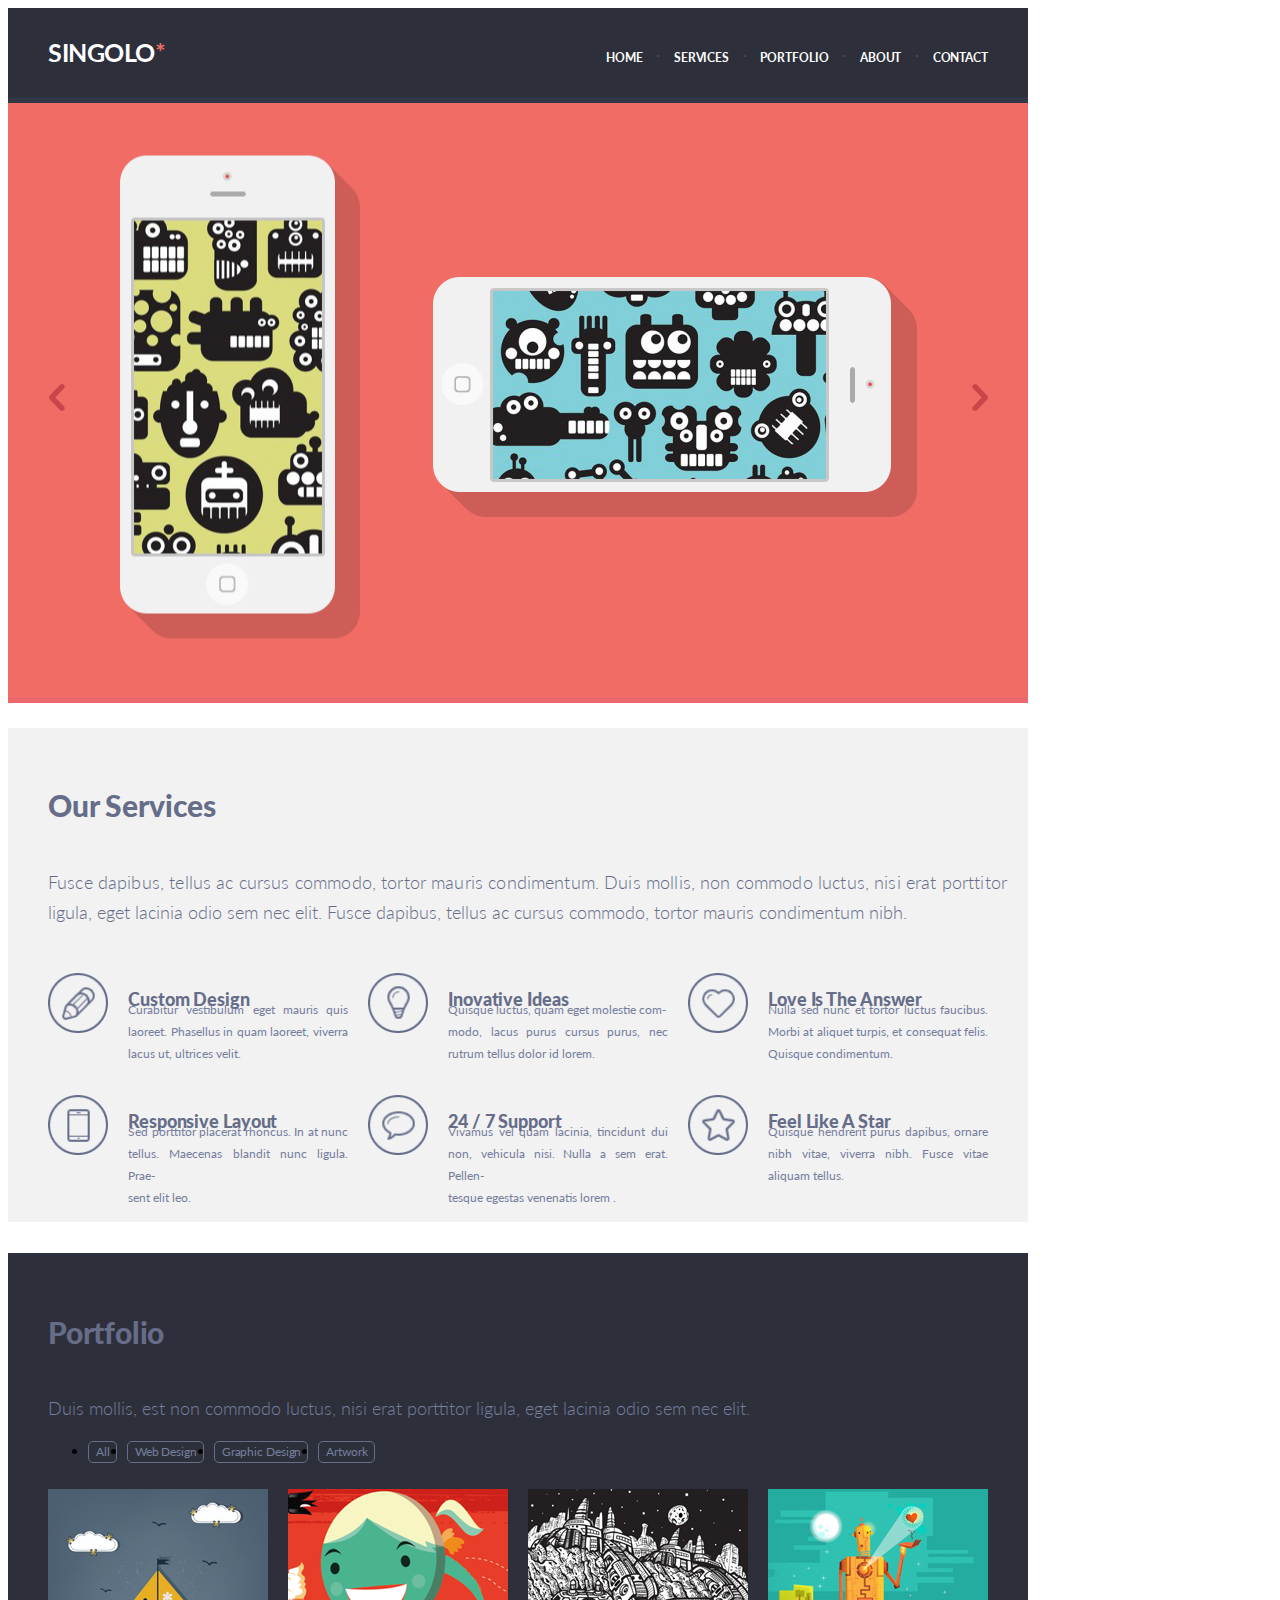
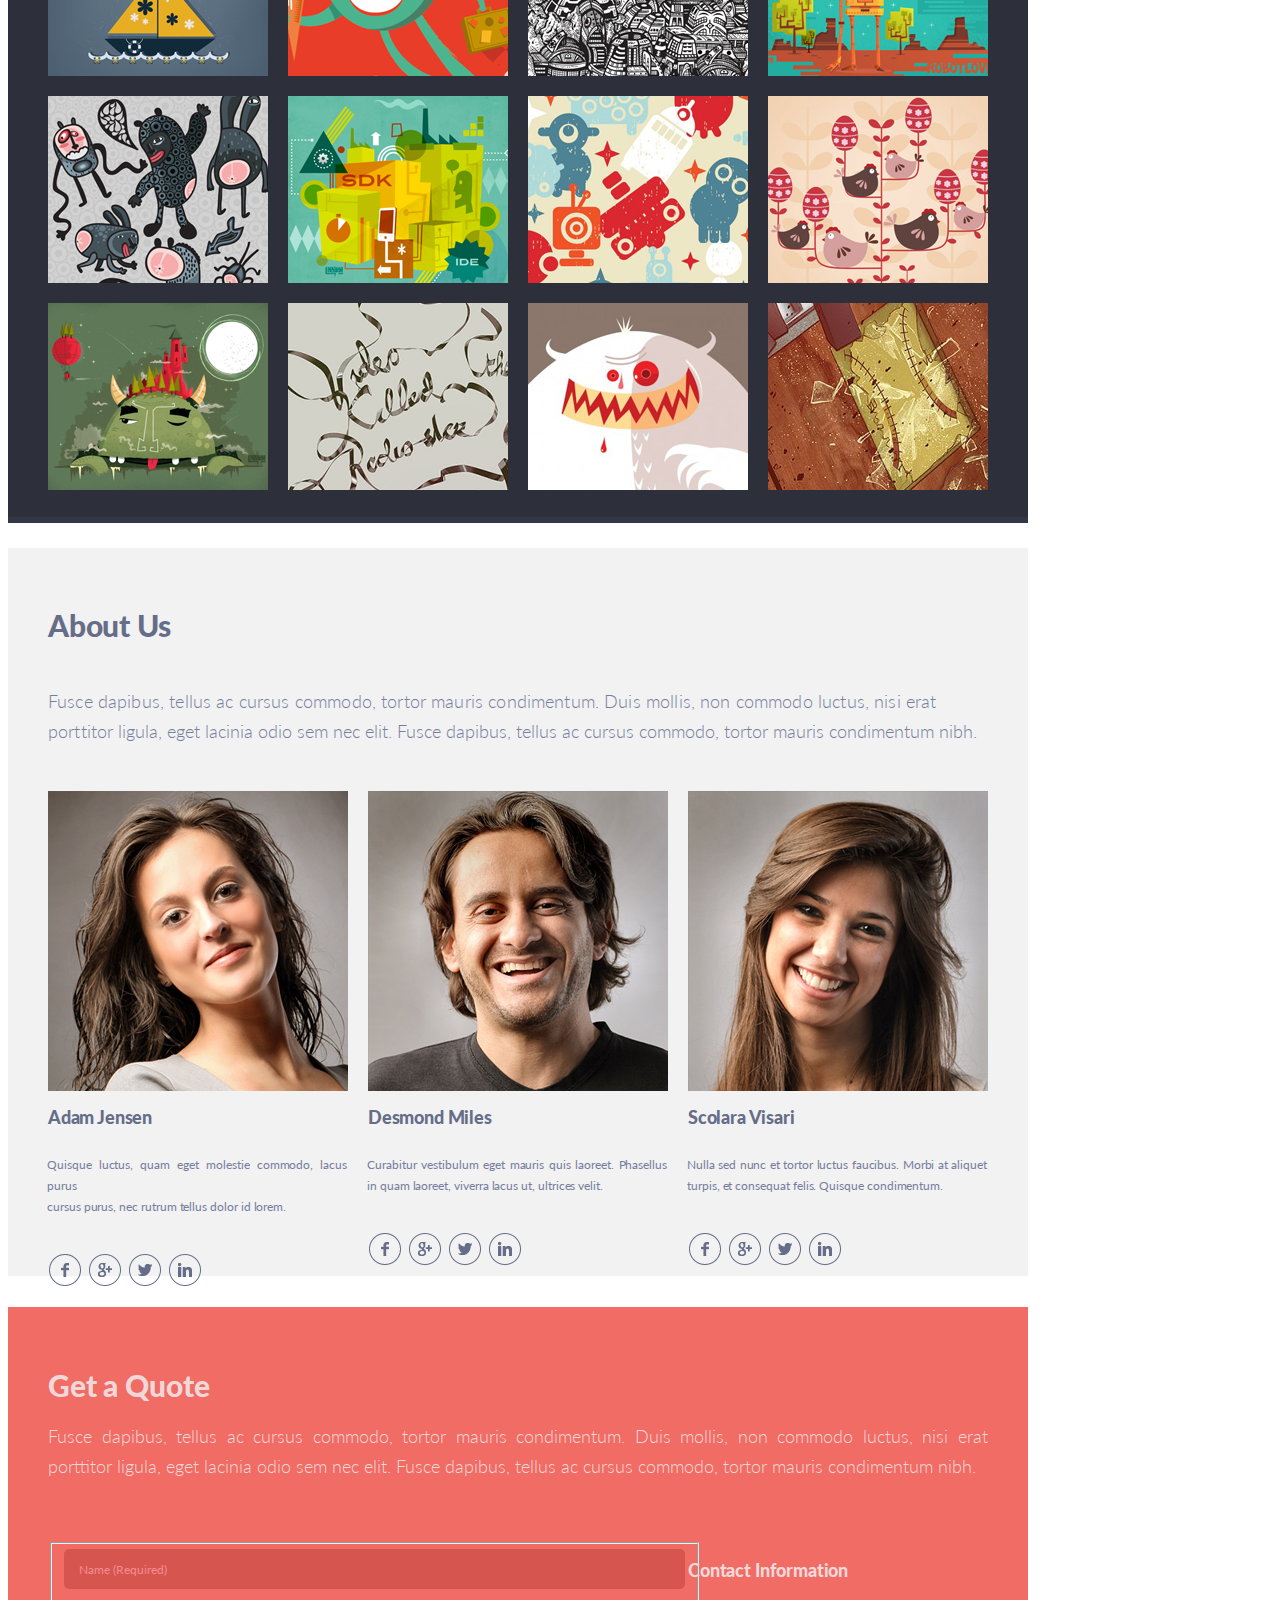
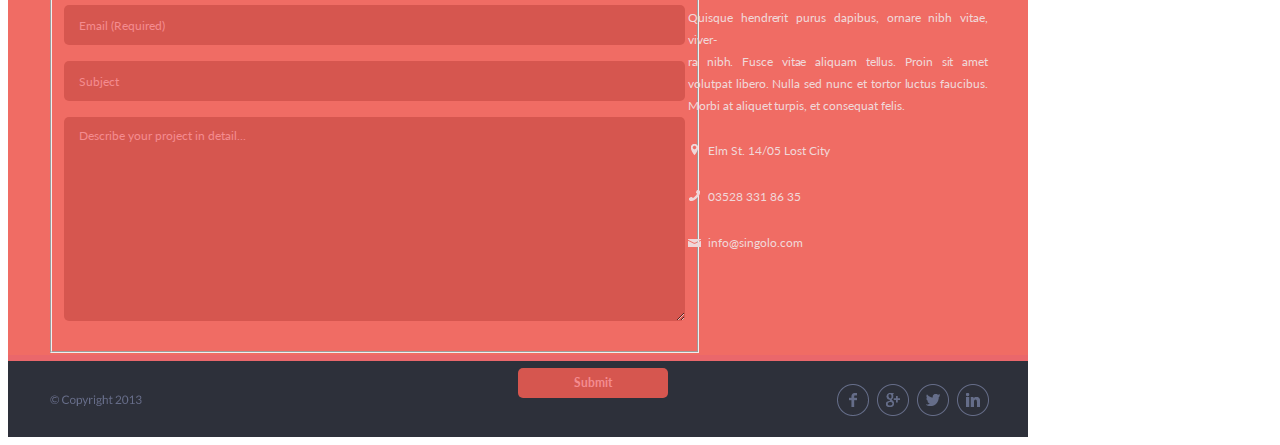
==== singolo.html @ 243e31d6 "feat: add singolo files" ====
<!DOCTYPE html>
<html lang="en">
<head>
  <meta charset="UTF-8">
  <meta name="viewport" content="width=device-width, initial-scale=1.0">
  <meta http-equiv="X-UA-Compatible" content="ie=edge">
  <link rel="stylesheet" href="singolo.css">
  <link rel="stylesheet" href="http://yui.yahooapis.com/3.18.1/build/cssreset/cssreset-min.css">
  <link rel="stylesheet" href="https://fonts.googleapis.com/css?family=Lato:300,400,700,900&display=swap">
  <title>Singolo</title>
</head>
<body>
  <header class="header">
    <div class="inner">
      <h1 class="h1">SINGOLO<span class="h1-add">*</span></h1>
      <nav class="main-nav">
        <ul class="nav">
          <li class="nav-item"><a href="#">HOME</a></li>
          <li class="nav-item dot">·</li>
          <li class="nav-item"><a href="#">SERVICES</a></li>
          <li class="nav-item dot">·</li>
          <li class="nav-item"><a href="#">PORTFOLIO</a></li>
          <li class="nav-item dot">·</li>
          <li class="nav-item"><a href="#">ABOUT</a></li>
          <li class="nav-item dot">·</li>
          <li class="nav-item"><a href="#">CONTACT</a></li>
        </ul>
      </nav>
    </div>
  </header>
  <section class="slider">
    <div class="slider-container">
      <div class="arrow block1"><img src="assets/images/right.svg" alt="Switch to the previous img" width="16" height="27"></div>
      <div class="block2"><img src="assets/images/iPhone_vertical.svg" alt="iPhone Vertical" width="240" height="484"></div>
      <div class="block3"><img src="assets/images/iPhone_horizontal.svg" alt="iPhone Horizontal" width="484" height="240"></div>
      <div class="arrow block4"><img src="assets/images/left.svg" alt="Switch to the next img" width="16" height="27"></div>
    </div>
  </section>
  <section class="services">
    <div class="intro">
      <h2 class="h2-services">Our Services</h2>
      <p class="zero-descr">Fusce dapibus, tellus ac cursus commodo, tortor mauris condimentum. Duis mollis, non commodo luctus, nisi erat porttitor <br><span class="zero-descr-line">ligula, eget lacinia odio sem nec elit. Fusce dapibus, tellus ac cursus commodo, tortor mauris condimentum nibh.</span></p>
    </div>
    <div class="service-block">
      <div class="grid_icon">
        <img class="icon" src="assets/images/pen.svg" alt="Icon" width="60" height="60">
        <h3 class="name">Custom Design</h3>
        <p class="text">Curabitur vestibulum eget mauris quis laoreet. Phasellus in quam laoreet, viverra lacus ut, ultrices velit.</p>
      </div>
      <div class="grid_icon">
        <img class="icon" src="assets/images/bulb.svg" alt="Icon" width="60" height="60">
        <h3 class="name">Inovative Ideas</h3>
        <p class="text">Quisque luctus, quam eget molestie com-<br>modo, lacus purus cursus purus, nec rutrum tellus dolor id lorem.</p>
      </div>
      <div class="grid_icon">
        <img class="icon" src="assets/images/heart.svg" alt="Icon" width="60" height="60">
        <h3 class="name">Love Is The Answer</h3>
        <p class="text">Nulla sed nunc et tortor luctus faucibus. Morbi at aliquet turpis, et consequat felis. Quisque condimentum.</p>
      </div>
      <div class="grid_icon">
        <img class="icon" src="assets/images/phone.svg" alt="Icon" width="60" height="60">
        <h3 class="name">Responsive Layout</h3>
        <p class="text">Sed porttitor placerat rhoncus. In at nunc tellus. Maecenas blandit nunc ligula. Prae-<br>sent elit leo.</p>
      </div>
      <div class="grid_icon">
        <img class="icon" src="assets/images/bubble.svg" alt="Icon" width="60" height="60">
        <h3 class="name">24 / 7 Support</h3>
        <p class="text">Vivamus vel quam lacinia, tincidunt dui non, vehicula nisi. Nulla a sem erat. Pellen-<br>tesque egestas venenatis lorem .</p>
      </div>
      <div class="grid_icon">
        <img class="icon" src="assets/images/star.svg" alt="Icon" width="60" height="60">
        <h3 class="name">Feel Like A Star</h3>
        <p class="text">Quisque hendrerit purus dapibus, ornare nibh vitae, viverra nibh. Fusce vitae aliquam tellus.</p>
      </div>
    </div>
  </section>
  <section class="top">
    <h2 class="portfolio">Portfolio</h2>
    <p class="first-descr">Duis mollis, est non commodo luctus, nisi erat porttitor ligula, eget lacinia odio sem nec elit.</p>
    <nav>
      <ul class="nav">
        <li><a class="nav-second" href="#">All</a></li>
        <li><a class="nav-second" href="#">Web Design</a></li>
        <li><a class="nav-second" href="#">Graphic Design</a></li>
        <li><a class="nav-second" href="#">Artwork</a></li>
      </ul>
    </nav>
    <div class="gallery">
      <img class="item" src="assets/images2/Image1.png" alt="Art" width="220" height="187">
      <img class="item" src="assets/images2/Image2.png" alt="Art" width="220" height="187">
      <img class="item" src="assets/images2/Image3.png" alt="Art" width="220" height="187">
      <img class="item" src="assets/images2/Image4.png" alt="Art" width="220" height="187">
      <img class="item" src="assets/images2/Image5.png" alt="Art" width="220" height="187">
      <img class="item" src="assets/images2/Image6.png" alt="Art" width="220" height="187">
      <img class="item" src="assets/images2/Image7.png" alt="Art" width="220" height="187">
      <img class="item" src="assets/images2/Image8.png" alt="Art" width="220" height="187">
      <img class="item" src="assets/images2/Image9.png" alt="Art" width="220" height="187">
      <img class="item" src="assets/images2/Image10.png" alt="Art" width="220" height="187">
      <img class="item" src="assets/images2/Image11.png" alt="Art" width="220" height="187">
      <img class="item" src="assets/images2/Image12.png" alt="Art" width="220" height="187">
    </div>
  </section>
  <section class="about">
    <h2 class="h2">About Us</h2>
    <p class="second-descr"><span class="sec-line">Fusce dapibus, tellus ac cursus commodo, tortor mauris condimentum. Duis mollis, non commodo luctus, nisi erat porttitor</span> ligula, eget lacinia odio sem nec elit. Fusce dapibus, tellus ac cursus commodo, tortor mauris condimentum nibh.</p>
    <div class="info">
      <div class="contact">
        <img class="photo" src="assets/images2/photo1.png" alt="Photo" width="300" height="300">
        <h3 class="h3">Adam Jensen</h3>
        <p class="personal-info">Quisque luctus, quam eget molestie commodo, lacus purus<br> cursus purus, nec rutrum tellus dolor id lorem.</p>
        <div class="social">
          <div class="icon"><a href="#"><img src="assets/images2/facebook.svg" width="35" height="35" border="0" alt="Facebook"></a></div>
          <div class="icon"><a href="#"><img src="assets/images2/google.svg" width="35" height="35" border="0" alt="Google+"></a></div>
          <div class="icon"><a href="#"><img src="assets/images2/twitter.svg" width="35" height="35" border="0" alt="Twitter"></a></div>
          <div class="icon"><a href="#"><img src="assets/images2/linkedin.svg" width="35" height="35" border="0" alt="Linkedin"></a></div>
        </div>
      </div>
      <div class="contact">
        <img class="photo" src="assets/images2/photo2.png" alt="Photo" width="300" height="300">
        <h3 class="h3">Desmond Miles</h3>
        <p class="personal-info">Curabitur vestibulum eget mauris quis laoreet. Phasellus in quam laoreet, viverra lacus ut, ultrices velit.</p>
        <div class="social">
          <div class="icon"><a href="#"><img src="assets/images2/facebook.svg" width="35" height="35" border="0" alt="Facebook"></a></div>
          <div class="icon"><a href="#"><img src="assets/images2/google.svg" width="35" height="35" border="0" alt="Google+"></a></div>
          <div class="icon"><a href="#"><img src="assets/images2/twitter.svg" width="35" height="35" border="0" alt="Twitter"></a></div>
          <div class="icon"><a href="#"><img src="assets/images2/linkedin.svg" width="35" height="35" border="0" alt="Linkedin"></a></div>
        </div>
      </div>
        <div class="contact">
          <img class="photo" src="assets/images2/photo3.png" alt="Photo" width="300" height="300">
          <h3 class="h3">Scolara Visari</h3>
          <p class="personal-info">Nulla sed nunc et tortor luctus faucibus. Morbi at aliquet turpis, et consequat felis. Quisque condimentum.</p>
          <div class="social">
            <div class="icon"><a href="#"><img src="assets/images2/facebook.svg" width="35" height="35" border="0" alt="Facebook"></a></div>
            <div class="icon"><a href="#"><img src="assets/images2/google.svg" width="35" height="35" border="0" alt="Google+"></a></div>
            <div class="icon"><a href="#"><img src="assets/images2/twitter.svg" width="35" height="35" border="0" alt="Twitter"></a></div>
            <div class="icon"><a href="#"><img src="assets/images2/linkedin.svg" width="35" height="35" border="0" alt="Linkedin"></a></div>
          </div>
        </div>
    </div>
  </section>
  <section class="form">
    <h2 class="form-name">Get a Quote</h2>
    <p class="form-description">Fusce dapibus, tellus ac cursus commodo, tortor mauris condimentum. Duis mollis, non commodo luctus, nisi erat porttitor ligula, eget lacinia odio sem nec elit. Fusce dapibus, tellus ac cursus commodo, tortor mauris condimentum nibh.</p>
    <div class="form-container">
      <form class="form-inner-paste" action="#" method="post">
        <fieldset class="form-post">
          <input class="field" type="text" name="username" placeholder="Name (Required)" required><br>
          <input class="field" type="email" name="email" placeholder="Email (Required)" required><br>
          <input class="field" type="text" name="subject" placeholder="Subject"><br>
          <textarea class="field txt-area" name="project-details" rows="8" cols="75" placeholder="Describe your project in detail..."></textarea>
        </fieldset>
        <button type="button" name="post">Submit</button>
      </form>
      <div class="form-inner-info">
        <h3 class="contact-info">Contact Information</h3>
        <p class="contact-info-description">Quisque hendrerit purus dapibus, ornare nibh vitae, viver-<br>ra nibh. Fusce vitae aliquam tellus. Proin sit amet volutpat libero. Nulla sed nunc et tortor luctus faucibus. Morbi at aliquet turpis, et consequat felis.</p>
        <div class="contacts">
          <div class="contact-location">
            <img src="assets/images3/location.svg" alt="location" width="7" height="11">
            <p>Elm St. 14/05 Lost City</p>
          </div>
          <div class="contact-phone">
            <img src="assets/images3/contact-phone.svg" alt="phone" width="11" height="11">
            <p><a class="contact-link" href="tel:+03528 331 86 35">03528 331 86 35</a></p>
          </div>
          <div class="contact-mail">
            <img src="assets/images3/mail.svg" alt="mail" width="13" height="8">
            <p><a class="contact-link" href="mail:info@singolo.com">info@singolo.com</a></p>
          </div>
        </div>
      </div>
    </div>
  </section>
  <footer class="footer">
    <div class="footer-inner">
      <img class="copyright" src="assets/images3/copyright.svg" alt="Copyright 2013" width="92" height="11">
      <div class="social-links">
        <div class="icon"><a href="#"><img src="assets/images2/facebook.svg" width="35" height="35" border="0" alt="Facebook"></a></div>
        <div class="icon"><a href="#"><img src="assets/images2/google.svg" width="35" height="35" border="0" alt="Google+"></a></div>
        <div class="icon"><a href="#"><img src="assets/images2/twitter.svg" width="35" height="35" border="0" alt="Twitter"></a></div>
        <div class="icon"><a href="#"><img src="assets/images2/linkedin.svg" width="35" height="35" border="0" alt="Linkedin"></a></div>
      </div>
    </div>
  </footer>
</body>
</html>
---- singolo.css ----
body {
  width: 1020px;
}

.header {
  width: 1020px;
  height: 89px;
  background-color: #2d303a;
  border-bottom: 6px solid #323746;
}

.inner {
  display: flex;
  justify-content: space-between;
  align-items: baseline;
}

.h1 {
  margin-left: 40px;
  margin-top: 41px;
  font-size: 25px;
  line-height: 6px;
  font-family: "Lato";
  font-weight: 700;
  letter-spacing: -0.5px;
  text-align: left;
  color: #ffffff;
}

.h1-add {
  color: #f06c64
}

.nav {
  display: flex;
  justify-content: flex-end;
  align-items: baseline;
  margin-top: 38px;
  margin-right: 40px;
}

.nav-item {
  display: block;
  padding-left: 13px;
  list-style-type: none;
}

.dot {
  color: #494e62;
}

.nav-item > a {
  text-align: right;
  text-decoration: none;
  font-size: 12px;
  line-height: 6px;
  color: #ffffff;
  font-family: "Lato";
  font-weight: 700;
  letter-spacing: -0.1px;
}

.nav-item > a:hover {
  color: #f06c64;
}

.nav-item > a:active {
  text-decoration: underline;
}

.slider  {
  width: 1020px;
  height: 594px;
  background-color: #f06c64;
  border-bottom: 6px solid #ea676b;
}

.slider-container {
  display: flex;
  justify-content: flex-start;
}

.block1 {
  padding-left: 41px;
  padding-top: 281px;
  position: static;
}

.block2 {
  padding-left: 55px;
  padding-top: 52px;
}

.block3 {
  padding-left: 73px;
  padding-top: 174px;
}

.block4 {
  padding-left: 55px;
  padding-top: 281px;
  position: static;
}

.arrow:hover {
  opacity: 40%;
}

.services {
  width: 1020px;
  height: 494px;
  background-color: #f2f2f2;
  border-bottom: 6px solid #ffffff;
}

.h2-services {
  padding-left: 40px;
  padding-top: 59px;
  font-size: 30px;
  color: #666d89;
  font-family: "Lato";
  font-weight: 900;
  letter-spacing: -0.16px;
}

.zero-descr {
  padding-top: 19px;
  padding-left: 40px;
  line-height: 30px;
  font-size: 18px;
  font-family: "Lato";
  font-weight: 300;
  letter-spacing: 0.15px;
  text-align: left;
  color: #666d89;
}

.zero-descr-line {
  letter-spacing: 0;
}

.service-block {
  display: flex;
  flex-wrap: wrap;
  width: 960px;
  height: 222px;
  margin: 40px;
  margin-top: 45px;
  justify-content: space-between;
  align-content: space-between;
}

.grid_icon {
  width: 320px;
  height: 100px;
  display: grid;
  grid-column-gap: 20px;
  grid: [row1-start] "icon name" 27px [row1-end]
        [row2-start] "icon text" 80px [row2-end]
        / 60px 220px;
}

.icon {
  grid-area: icon;
  align-self: flex-start;
  margin-top: 1px;
}

.name {
  grid-area: name;
  font-size: 18px;
  line-height: 18px;
  color: #666d89;
  font-family: "Lato";
  font-weight: 900;
  letter-spacing: -0.1px;
  text-align: left;
}

.text {
  margin: 0;
  padding: 0;
  grid-area: text;
  width: 220px;
  height: 80px;
  font-size: 12px;
  line-height: 22px;
  color: #767e9e;
  font-family: "Lato";
  font-weight: 400;
  text-align: justify;
}

.top {
  width: 1020px;
  height: 864px;
  background-color: #2d303a;
  border-bottom: 6px solid #323746;
}

.portfolio {
  padding-left: 40px;
  padding-top: 70px;
  font-size: 30px;
  line-height: 18px;
  font-family: "Lato", "Verdana", sans-serif;
  font-weight: 900;
  text-align: left;
  letter-spacing: -0.2px;
  color: #666d89;
}

.first-descr {
  width: 940px;
  padding-left: 40px;
  padding-top: 27px;
  font-size: 18px;
  line-height: 30px;
  font-family: "Lato", "Verdana", sans-serif;
  font-weight: 300;
  text-align: left;
  color: #767e9e;
}

.nav {
  display: flex;
  justify-content: flex-start;
  margin-left: 40px;
  margin-top: 10px;
}

.nav-second {
  margin-right: 10px;
  padding: 2px 6px 3px 7px;;
  font-size: 12px;
  line-height: 22px;
  font-family: "Lato", "Verdana", sans-serif;
  font-weight: 400;
  text-decoration: none;
  letter-spacing: -0.1px;
  color: #767e9e;
  border-radius: 5px;
  border: 1px solid #666d89;
}

.nav-second:hover {
  color: #dedede;
  border: 1px solid #dedede;
}

.gallery {
  display: flex;
  flex-flow: row wrap;
  justify-content: flex-start;
  overflow: hidden;
  width: 960px;
  height: 621px;
  margin-left: 30px;
  margin-top: 9px;
}

.item {
  padding: 10px;
}

.about {
  width: 1020px;
  height: 728px;
  background-color: #f2f2f2;
  border-bottom: 6px solid #ffffff;
}

.h2 {
  padding-left: 40px;
  padding-top: 68px;
  font-size: 30px;
  line-height: 18px;
  font-family: "Lato", "Verdana", sans-serif;
  font-weight: 900;
  text-align: left;
  letter-spacing: -0.2px;
  color: #666d89;
}

.second-descr {
  width: 940px;
  height: 57px;
  padding-left: 40px;
  padding-top: 27px;
  font-size: 18px;
  line-height: 30px;
  font-family: "Lato", "Verdana", sans-serif;
  font-weight: 300;
  text-align: left;
  color: #767e9e;
}

.sec-line {
  letter-spacing: 0.15px;
}

.info {
  display: flex;
  justify-content: space-between;
  width: 940px;
  margin-left: 40px;
  margin-top: 48px;
}

.contact {
  display: flex;
  flex-direction: column;
}

.h3 {
  margin-top: 17px;
  font-size: 18px;
  line-height: 18px;
  font-family: "Lato", "Verdana", sans-serif;
  font-weight: 900;
  text-align: left;
  letter-spacing: -0.18px;
  color: #666d89;
}

.personal-info {
  margin-top: 10px;
  margin-left: -1px;
  width: 300px;
  font-size: 12px;
  line-height: 21px;
  font-family: "Lato", "Verdana", sans-serif;
  font-weight: 400;
  text-align: justify;
  letter-spacing: -0.06px;
  color: #767e9e;
}

.social {
  display: flex;
  margin-top: 23px;
}

.icon {
  margin-right: 5px;
}

.icon:hover {
  opacity: 50%;
}

.form {
  width: 1020px;
  height: 648px;
  background-color: #f06c64;
  border-bottom: 6px solid #ea676b;
}

.form-name {
  padding-left: 40px;
  padding-top: 69px;
  font-size: 30px;
  line-height: 18px;
  font-family: "Lato";
  font-weight: 900;
  text-align: left;
  letter-spacing: -0.15px;
  color: #f0d8d9;
}

.form-description {
  margin-left: 40px;
  margin-top: 27px;
  width: 940px;
  height: 57px;
  font-size: 18px;
  line-height: 30px;
  font-family: "Lato";
  font-weight: 300;
  text-align: justify;
  color: #f0d8d9;
}

.form-container {
  display: flex;
  justify-content: space-between;
  width: 960px;
  margin-left: 40px;
}

.form-inner-paste {
  display: flex;
  flex-direction: column;
  align-items: space-between;
  width: 620px;
  margin-top: 46px;
}

.field {
  width: 604px;
  height: 38px;
  padding-left: 15px !important;
  margin-bottom: 16px;
  border-radius: 5px;
  border-style: hidden;
  font-size: 12px !important;
  line-height: 22px;
  font-family: "Lato" !important;
  font-weight: 400 !important;
  background-color: #d6564f;
}

.field::-webkit-input-placeholder {
    color: #f48c8f;
}
.field:focus::-webkit-input-placeholder {
    color: transparent;
}

.field::-moz-placeholder {
    color: #f48c8f;
}
.field:focus::-moz-placeholder {
    color: transparent;
}

.field:invalid:focus {
  border: 3px solid red !important;
}

.txt-area {
  width: 604px;
  height: 194px;
  padding-left: 15px !important;
  padding-top: 8px !important;
}

button {
  width: 150px;
  height: 30px;
  margin-top: 15px;
  margin-left: 470px;
  border-radius: 5px;
  border-style: hidden;
  font-size: 12px !important;
  line-height: 22px;
  color: #f48c8f;
  font-family: "Lato" !important;
  font-weight: 700 !important;
  background-color: #d6564f;
}

.form-inner-info {
  display: flex;
  flex-direction: column;
  width: 320px;
  margin-top: 47px;
}

.contact-info {
  font-size: 18px;
  line-height: 18px;
  font-family: "Lato";
  font-weight: 900;
  letter-spacing: -0.15px;
  text-align: left;
  color: #f0d8d9;
}

.contact-info-description {

  width: 300px;
  height: 109px;
  margin-top: 10px;
  font-size: 12px;
  line-height: 22px;
  color: #f0d8d9;
  font-family: "Lato";
  font-weight: 400;
  letter-spacing: -0.03px;
  text-align: justify;
}

.contacts {
  font-size: 12px;
  line-height: 22px;
  font-family: "Lato";
  font-weight: 400;
  text-align: left;
  color: #f0d8d9;
}

.contact-location {
  display: flex;
  justify-content: space-between;
  align-items: baseline;
  width: 139px;
  margin-left: 3px;
}

.contact-phone {
  display: flex;
  justify-content: space-between;
  align-items: baseline;
  width: 112px;
  margin-left: 1px;
}

.contact-mail {
  display: flex;
  justify-content: space-between;
  align-items: baseline;
  width: 115px;
}

.contact-link {
  text-decoration: none;
  color: #f0d8d9;
}

.footer {
  width: 1020px;
  height: 76px;
  background-color: #2d303a;
}

.footer-inner {
  display: flex;
  justify-content: space-between;
  align-items: center;
  width: 940px;
  margin-left: 42px;
  padding-top: 19px;
}

.social-links {
  display: flex;
  justify-content: space-between;
  width: 154px;
  padding-top: 2px;
}
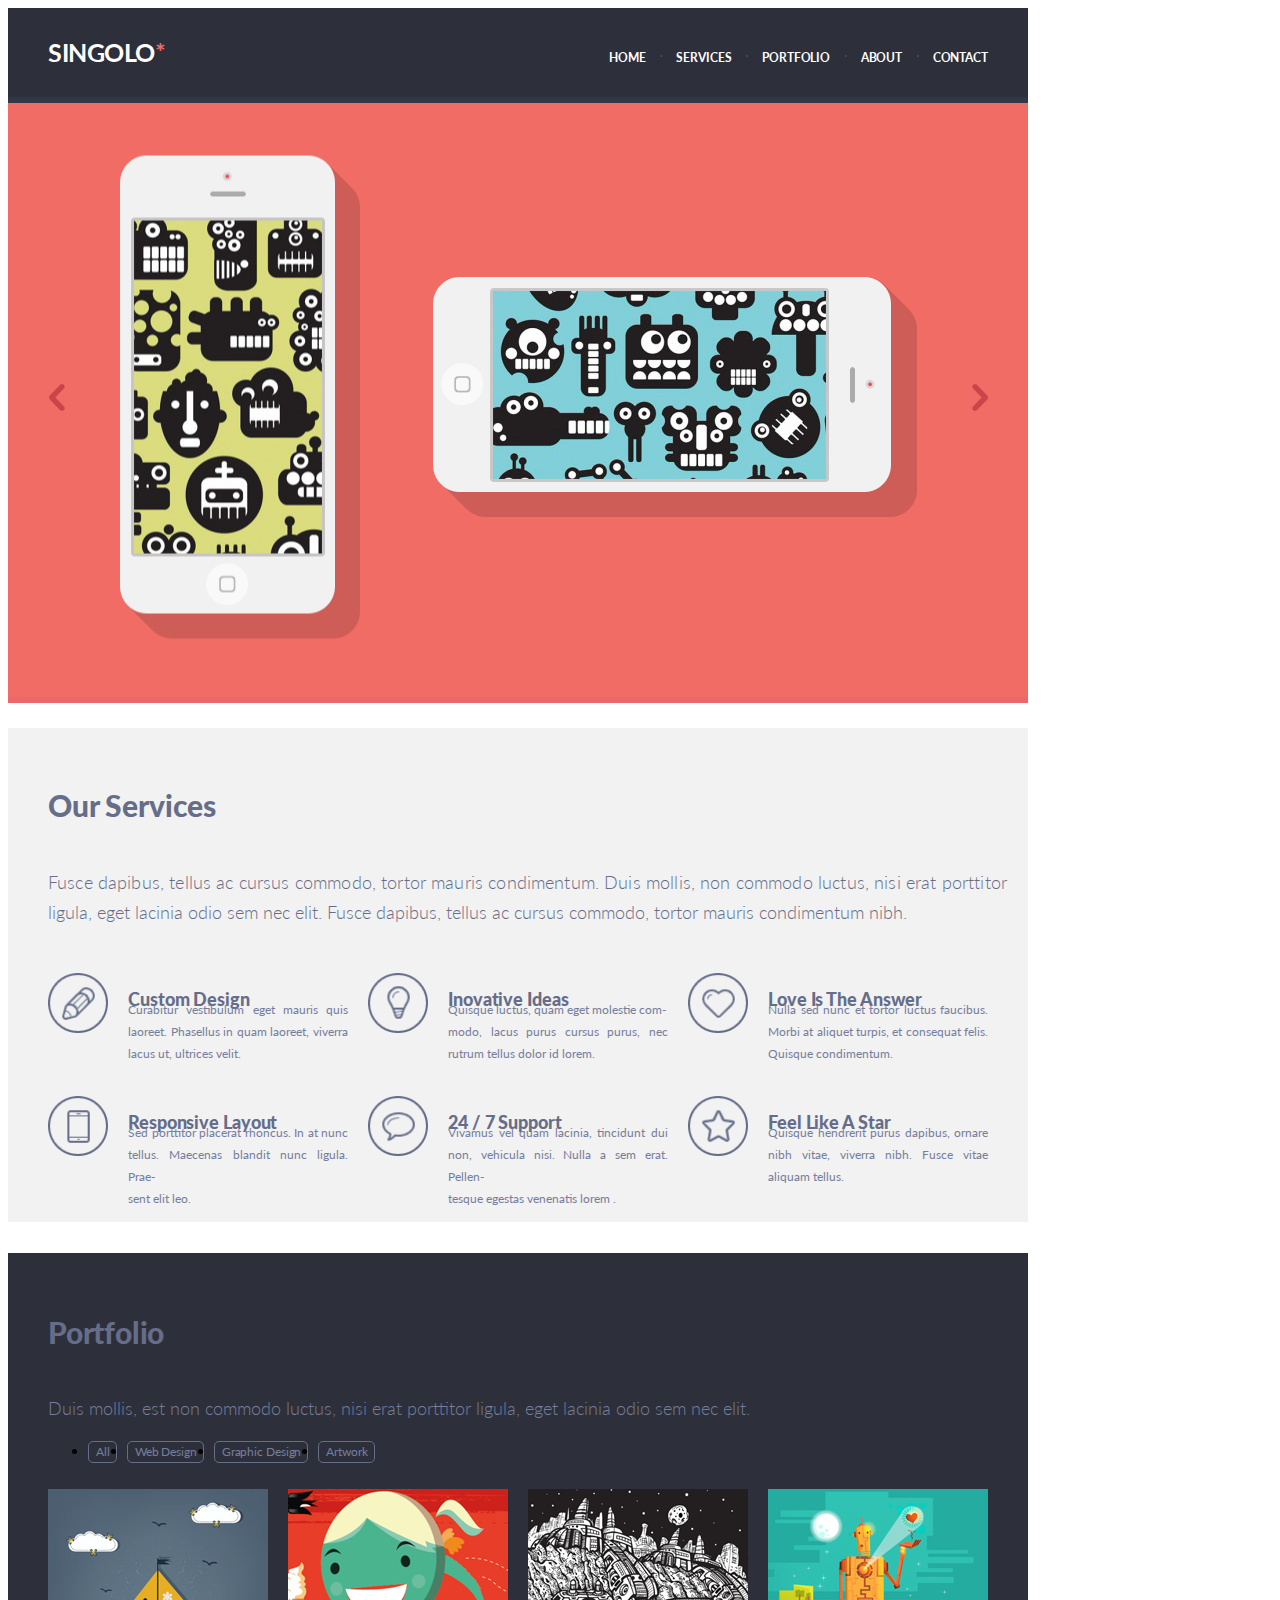
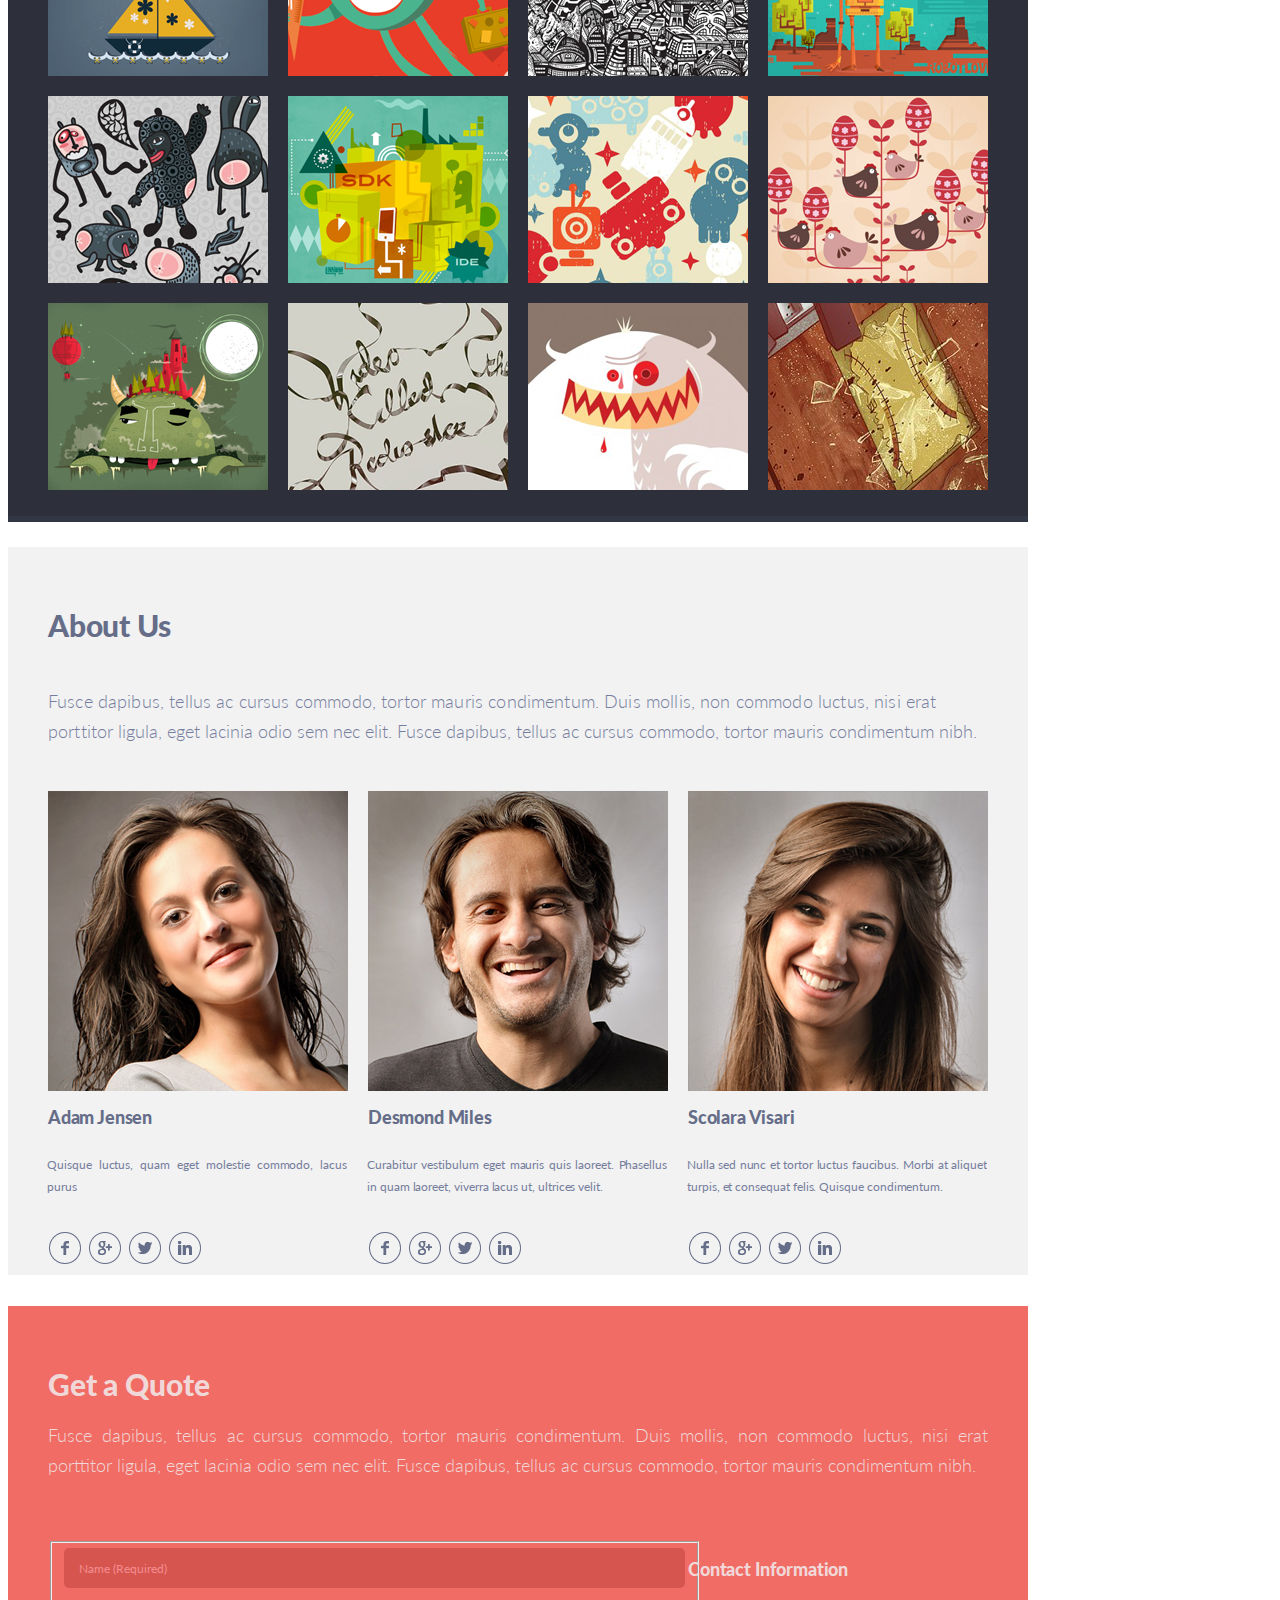
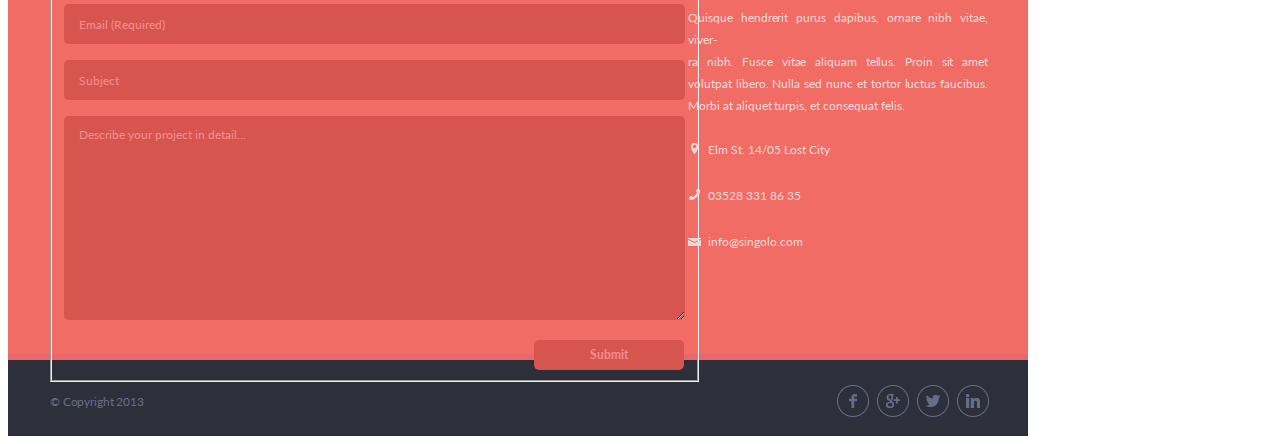
==== commit 64a6dc42: "feat: change copyright" ====
--- a/singolo.html
+++ b/singolo.html
@@ -149,8 +149,8 @@
           <input class="field" type="email" name="email" placeholder="Email (Required)" required><br>
           <input class="field" type="text" name="subject" placeholder="Subject"><br>
           <textarea class="field txt-area" name="project-details" rows="8" cols="75" placeholder="Describe your project in detail..."></textarea>
+          <input class="submit" type="submit" name="submit" value="Submit">
         </fieldset>
-        <button type="button" name="post">Submit</button>
       </form>
       <div class="form-inner-info">
         <h3 class="contact-info">Contact Information</h3>
@@ -174,7 +174,7 @@
   </section>
   <footer class="footer">
     <div class="footer-inner">
-      <img class="copyright" src="assets/images3/copyright.svg" alt="Copyright 2013" width="92" height="11">
+      <p class="copyright">© Copyright 2013</p>
       <div class="social-links">
         <div class="icon"><a href="#"><img src="assets/images2/facebook.svg" width="35" height="35" border="0" alt="Facebook"></a></div>
         <div class="icon"><a href="#"><img src="assets/images2/google.svg" width="35" height="35" border="0" alt="Google+"></a></div>
--- a/singolo.css
+++ b/singolo.css
@@ -21,7 +21,7 @@
   margin-top: 41px;
   font-size: 25px;
   line-height: 6px;
-  font-family: "Lato";
+  font-family: "Lato", "Verdana", sans-serif;
   font-weight: 700;
   letter-spacing: -0.5px;
   text-align: left;
@@ -43,6 +43,7 @@
 .nav-item {
   display: block;
   padding-left: 13px;
+  letter-spacing: -0.8px;
   list-style-type: none;
 }
 
@@ -56,7 +57,7 @@
   font-size: 12px;
   line-height: 6px;
   color: #ffffff;
-  font-family: "Lato";
+  font-family: "Lato", "Verdana", sans-serif;
   font-weight: 700;
   letter-spacing: -0.1px;
 }
@@ -119,17 +120,21 @@
   padding-top: 59px;
   font-size: 30px;
   color: #666d89;
-  font-family: "Lato";
+  font-family: "Lato", "Verdana", sans-serif;
   font-weight: 900;
   letter-spacing: -0.16px;
 }
 
 .zero-descr {
+  display: block;
+  overflow: hidden;
+  height: 60px;
+  width: 980px;
   padding-top: 19px;
   padding-left: 40px;
   line-height: 30px;
   font-size: 18px;
-  font-family: "Lato";
+  font-family: "Lato", "Verdana", sans-serif;
   font-weight: 300;
   letter-spacing: 0.15px;
   text-align: left;
@@ -153,7 +158,7 @@
 
 .grid_icon {
   width: 320px;
-  height: 100px;
+  height: 99px;
   display: grid;
   grid-column-gap: 20px;
   grid: [row1-start] "icon name" 27px [row1-end]
@@ -172,7 +177,7 @@
   font-size: 18px;
   line-height: 18px;
   color: #666d89;
-  font-family: "Lato";
+  font-family: "Lato", "Verdana", sans-serif;
   font-weight: 900;
   letter-spacing: -0.1px;
   text-align: left;
@@ -187,14 +192,14 @@
   font-size: 12px;
   line-height: 22px;
   color: #767e9e;
-  font-family: "Lato";
+  font-family: "Lato", "Verdana", sans-serif;
   font-weight: 400;
   text-align: justify;
 }
 
 .top {
   width: 1020px;
-  height: 864px;
+  height: 863px;
   background-color: #2d303a;
   border-bottom: 6px solid #323746;
 }
@@ -257,7 +262,7 @@
   width: 960px;
   height: 621px;
   margin-left: 30px;
-  margin-top: 9px;
+  margin-top: 10px;
 }
 
 .item {
@@ -273,7 +278,7 @@
 
 .h2 {
   padding-left: 40px;
-  padding-top: 68px;
+  padding-top: 69px;
   font-size: 30px;
   line-height: 18px;
   font-family: "Lato", "Verdana", sans-serif;
@@ -284,6 +289,8 @@
 }
 
 .second-descr {
+  display: block;
+  overflow: hidden;
   width: 940px;
   height: 57px;
   padding-left: 40px;
@@ -319,17 +326,20 @@
   line-height: 18px;
   font-family: "Lato", "Verdana", sans-serif;
   font-weight: 900;
-  text-align: left;
+  text-align: justify;
   letter-spacing: -0.18px;
   color: #666d89;
 }
 
 .personal-info {
+  display: block;
+  overflow: hidden;
   margin-top: 10px;
   margin-left: -1px;
   width: 300px;
-  font-size: 12px;
-  line-height: 21px;
+  height: 43px;
+  font-size: 12px;
+  line-height: 22px;
   font-family: "Lato", "Verdana", sans-serif;
   font-weight: 400;
   text-align: justify;
@@ -339,7 +349,7 @@
 
 .social {
   display: flex;
-  margin-top: 23px;
+  margin-top: 21px;
 }
 
 .icon {
@@ -362,7 +372,7 @@
   padding-top: 69px;
   font-size: 30px;
   line-height: 18px;
-  font-family: "Lato";
+  font-family: "Lato", "Verdana", sans-serif;
   font-weight: 900;
   text-align: left;
   letter-spacing: -0.15px;
@@ -376,7 +386,7 @@
   height: 57px;
   font-size: 18px;
   line-height: 30px;
-  font-family: "Lato";
+  font-family: "Lato", "Verdana", sans-serif;
   font-weight: 300;
   text-align: justify;
   color: #f0d8d9;
@@ -406,7 +416,7 @@
   border-style: hidden;
   font-size: 12px !important;
   line-height: 22px;
-  font-family: "Lato" !important;
+  font-family: "Lato", "Verdana", sans-serif !important;
   font-weight: 400 !important;
   background-color: #d6564f;
 }
@@ -432,22 +442,21 @@
 .txt-area {
   width: 604px;
   height: 194px;
-  padding-left: 15px !important;
-  padding-top: 8px !important;
-}
-
-button {
+  padding-left: 15px;
+  padding-top: 8px;
+}
+
+.submit {
   width: 150px;
   height: 30px;
-  margin-top: 15px;
   margin-left: 470px;
   border-radius: 5px;
   border-style: hidden;
-  font-size: 12px !important;
+  font-size: 12px;
   line-height: 22px;
   color: #f48c8f;
-  font-family: "Lato" !important;
-  font-weight: 700 !important;
+  font-family: "Lato", "Verdana", sans-serif;
+  font-weight: 700;
   background-color: #d6564f;
 }
 
@@ -461,7 +470,7 @@
 .contact-info {
   font-size: 18px;
   line-height: 18px;
-  font-family: "Lato";
+  font-family: "Lato", "Verdana", sans-serif;
   font-weight: 900;
   letter-spacing: -0.15px;
   text-align: left;
@@ -469,14 +478,13 @@
 }
 
 .contact-info-description {
-
   width: 300px;
-  height: 109px;
-  margin-top: 10px;
+  height: 108px;
+  margin-top: 11px;
   font-size: 12px;
   line-height: 22px;
   color: #f0d8d9;
-  font-family: "Lato";
+  font-family: "Lato", "Verdana", sans-serif;
   font-weight: 400;
   letter-spacing: -0.03px;
   text-align: justify;
@@ -485,7 +493,7 @@
 .contacts {
   font-size: 12px;
   line-height: 22px;
-  font-family: "Lato";
+  font-family: "Lato", "Verdana", sans-serif;
   font-weight: 400;
   text-align: left;
   color: #f0d8d9;
@@ -534,6 +542,19 @@
   padding-top: 19px;
 }
 
+.copyright {
+  display: block;
+  padding-bottom: 12px;
+  height: 11px;
+  font-size: 12px;
+  line-height: 22px;
+  font-family: "Lato", "Verdana", sans-serif;
+  font-weight: 400;
+  text-align: left;
+  letter-spacing: -0.15px;
+  color: #666d89;
+}
+
 .social-links {
   display: flex;
   justify-content: space-between;
